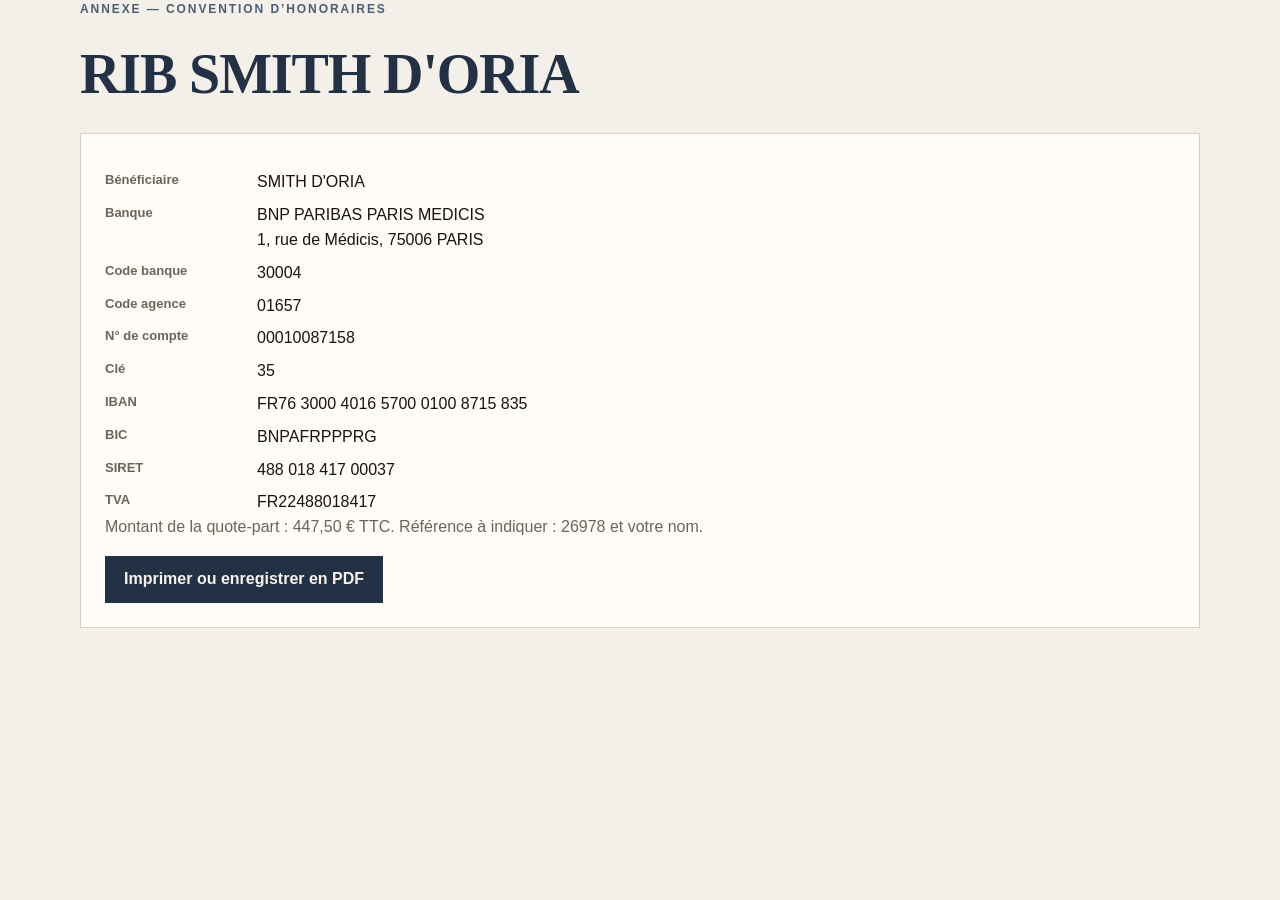
==== rib.html @ 37df222b "Add files via upload" ====
<!DOCTYPE html>
<html lang="fr">
<head>
  <meta charset="UTF-8" />
  <meta name="viewport" content="width=device-width, initial-scale=1" />
  <title>RIB — SMITH D'ORIA</title>
  <link rel="stylesheet" href="styles.css" />
</head>
<body>
  <main class="wrap">
    <p class="eyebrow">Annexe — convention d’honoraires</p>
    <h1>RIB SMITH D'ORIA</h1>
    <section class="card">
      <dl>
        <dt>Bénéficiaire</dt><dd>SMITH D'ORIA</dd>
        <dt>Banque</dt><dd>BNP PARIBAS PARIS MEDICIS<br />1, rue de Médicis, 75006 PARIS</dd>
        <dt>Code banque</dt><dd>30004</dd>
        <dt>Code agence</dt><dd>01657</dd>
        <dt>N° de compte</dt><dd>00010087158</dd>
        <dt>Clé</dt><dd>35</dd>
        <dt>IBAN</dt><dd>FR76 3000 4016 5700 0100 8715 835</dd>
        <dt>BIC</dt><dd>BNPAFRPPPRG</dd>
        <dt>SIRET</dt><dd>488 018 417 00037</dd>
        <dt>TVA</dt><dd>FR22488018417</dd>
      </dl>
      <p class="note">Montant de la quote-part : 447,50 € TTC. Référence à indiquer : 26978 et votre nom.</p>
      <p style="margin-top:16px"><button class="btn" type="button" onclick="print()">Imprimer ou enregistrer en PDF</button></p>
    </section>
  </main>
</body>
</html>
---- styles.css ----
:root {
  --bg: #f3f0ea;
  --fg: #171410;
  --muted: #6b645a;
  --primary: #243044;
  --accent: #4a5d73;
  --card: #fffcf7;
  --border: #d9d0c2;
  --error: #8a2f2f;
}
* { box-sizing: border-box; margin: 0; padding: 0; }
html { scroll-behavior: smooth; }
body {
  font-family: "Source Sans 3", sans-serif;
  background: var(--bg);
  color: var(--fg);
  line-height: 1.55;
}
.wrap { width: min(1120px, calc(100% - 40px)); margin: 0 auto; }
.topbar { position: sticky; top: 0; background: rgba(243,240,234,.9); border-bottom: 1px solid var(--border); backdrop-filter: blur(12px); z-index: 2; }
.topbar-inner { display: flex; align-items: center; justify-content: space-between; min-height: 72px; }
.brand { display: flex; gap: 12px; align-items: center; }
.brand-mark { width: 40px; height: 40px; display: grid; place-items: center; border: 1px solid var(--accent); font-family: Fraunces, serif; }
.brand-kicker, .eyebrow { font-size: 12px; letter-spacing: .16em; text-transform: uppercase; color: var(--accent); font-weight: 700; }
.brand-name, h1, h2, legend { font-family: Fraunces, Georgia, serif; color: var(--primary); }
.nav { display: flex; gap: 20px; }
.nav a { color: var(--fg); text-decoration: none; font-weight: 600; font-size: 14px; }
.hero { display: grid; grid-template-columns: 1.1fr .9fr; gap: 32px; padding: 64px 0 40px; align-items: start; }
h1 { font-size: clamp(36px, 5vw, 56px); margin: 12px 0 16px; letter-spacing: -0.02em; }
h2 { font-size: 32px; margin: 8px 0 14px; letter-spacing: -0.02em; }
.lead, .hero p { color: var(--muted); }
.actions { display: flex; flex-wrap: wrap; gap: 10px; margin-top: 24px; }
.btn {
  display: inline-flex; align-items: center; justify-content: center;
  min-height: 44px; padding: 10px 18px; border: 1px solid var(--primary);
  background: var(--primary); color: #f7f4ee; text-decoration: none; font: inherit; font-weight: 600; cursor: pointer;
}
.btn-ghost { background: transparent; color: var(--primary); }
.btn:disabled { opacity: .45; cursor: not-allowed; }
.card { background: var(--card); border: 1px solid var(--border); padding: 24px; }
.band { background: var(--card); border-top: 1px solid var(--border); border-bottom: 1px solid var(--border); padding: 56px 0; }
.form-section { padding: 56px 0; }
fieldset { border: 0; margin: 0 0 16px; }
legend { font-size: 24px; margin-bottom: 14px; }
.grid { display: grid; grid-template-columns: 1fr 1fr; gap: 14px; }
label { display: flex; flex-direction: column; gap: 6px; margin-bottom: 12px; font-size: 13px; font-weight: 700; }
input { font: inherit; font-weight: 400; padding: 12px; border: 1px solid var(--border); background: #fff; width: 100%; }
.check { flex-direction: row; gap: 10px; font-weight: 400; color: var(--muted); align-items: flex-start; }
.check input { width: auto; margin-top: 4px; }
[hidden] { display: none !important; }
.error { color: var(--error); font-weight: 600; }
.amount { font-family: Fraunces, Georgia, serif; font-size: 48px; color: var(--primary); line-height: 1.1; margin: 8px 0; }
.amount span { font-family: "Source Sans 3", sans-serif; font-size: 16px; color: var(--muted); }
.note { color: var(--muted); }
dl { display: grid; grid-template-columns: 140px 1fr; gap: 8px 12px; margin-top: 12px; }
dt { color: var(--muted); font-size: 13px; font-weight: 700; }
footer { border-top: 1px solid var(--border); padding: 48px 0 64px; color: var(--muted); }
footer h2 { font-size: 22px; margin-top: 24px; }
footer p { margin-bottom: 10px; }
footer a { color: var(--primary); }
@media (max-width: 800px) {
  .hero, .grid, dl { grid-template-columns: 1fr; }
  .nav { display: none; }
}
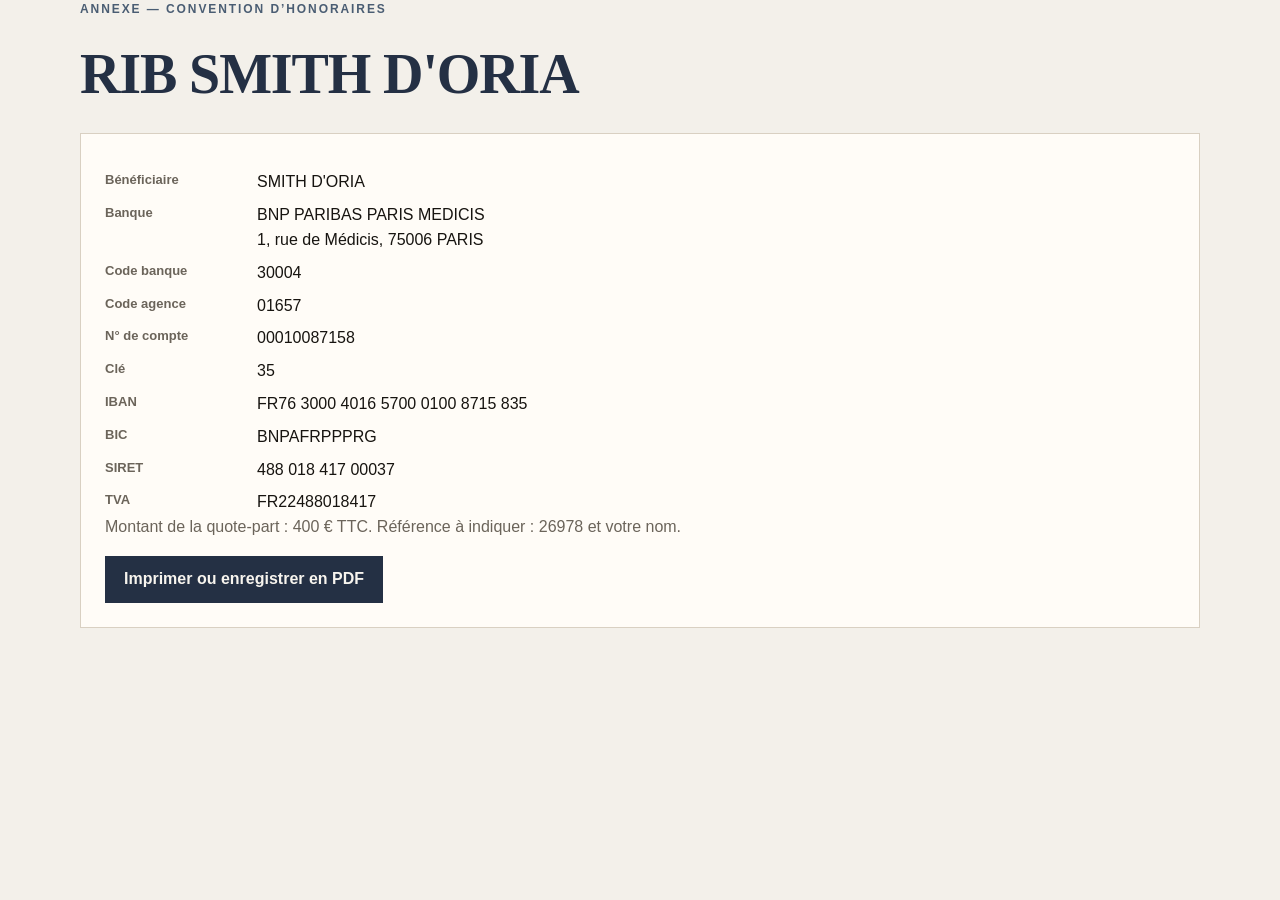
==== commit 91065045: "Add files via upload" ====
--- a/rib.html
+++ b/rib.html
@@ -23,7 +23,7 @@
         <dt>SIRET</dt><dd>488 018 417 00037</dd>
         <dt>TVA</dt><dd>FR22488018417</dd>
       </dl>
-      <p class="note">Montant de la quote-part : 447,50 € TTC. Référence à indiquer : 26978 et votre nom.</p>
+      <p class="note">Montant de la quote-part : 400 € TTC. Référence à indiquer : 26978 et votre nom.</p>
       <p style="margin-top:16px"><button class="btn" type="button" onclick="print()">Imprimer ou enregistrer en PDF</button></p>
     </section>
   </main>
--- a/styles.css
+++ b/styles.css
@@ -45,13 +45,44 @@
 .grid { display: grid; grid-template-columns: 1fr 1fr; gap: 14px; }
 label { display: flex; flex-direction: column; gap: 6px; margin-bottom: 12px; font-size: 13px; font-weight: 700; }
 input { font: inherit; font-weight: 400; padding: 12px; border: 1px solid var(--border); background: #fff; width: 100%; }
-.check { flex-direction: row; gap: 10px; font-weight: 400; color: var(--muted); align-items: flex-start; }
-.check input { width: auto; margin-top: 4px; }
+label.check {
+  display: grid;
+  grid-template-columns: 1.25rem minmax(0, 1fr);
+  column-gap: 10px;
+  align-items: start;
+  width: 100%;
+  font-weight: 400;
+  color: var(--muted);
+}
+label.check input {
+  width: 1.15rem;
+  height: 1.15rem;
+  margin-top: 3px;
+  padding: 0;
+}
+label.check span {
+  display: block;
+  min-width: 0;
+  white-space: normal;
+  line-height: 1.5;
+}
 [hidden] { display: none !important; }
 .error { color: var(--error); font-weight: 600; }
 .amount { font-family: Fraunces, Georgia, serif; font-size: 48px; color: var(--primary); line-height: 1.1; margin: 8px 0; }
 .amount span { font-family: "Source Sans 3", sans-serif; font-size: 16px; color: var(--muted); }
 .note { color: var(--muted); }
+.chips { display: flex; flex-wrap: wrap; gap: 8px; margin-bottom: 16px; }
+.chip { flex-direction: row; align-items: center; border: 1px solid var(--border); padding: 10px 14px; min-height: 44px; margin: 0; font-weight: 600; }
+.chip input { width: auto; }
+.chip:has(input:checked) { border-color: var(--accent); background: #ece7de; }
+.pay-row { display: flex; flex-wrap: wrap; align-items: center; gap: 16px; margin-top: 8px; }
+.paypal-slot { margin-top: 0; max-width: 320px; min-height: 48px; flex: 0 0 auto; }
+#paypal-form-fields-container-E3BCD2X5R73R4 #desc-label,
+#paypal-form-fields-container-E3BCD2X5R73R4 #price-label,
+#paypal-container-E3BCD2X5R73R4 #desc-label,
+#paypal-container-E3BCD2X5R73R4 #price-label {
+  display: none !important;
+}
 dl { display: grid; grid-template-columns: 140px 1fr; gap: 8px 12px; margin-top: 12px; }
 dt { color: var(--muted); font-size: 13px; font-weight: 700; }
 footer { border-top: 1px solid var(--border); padding: 48px 0 64px; color: var(--muted); }
